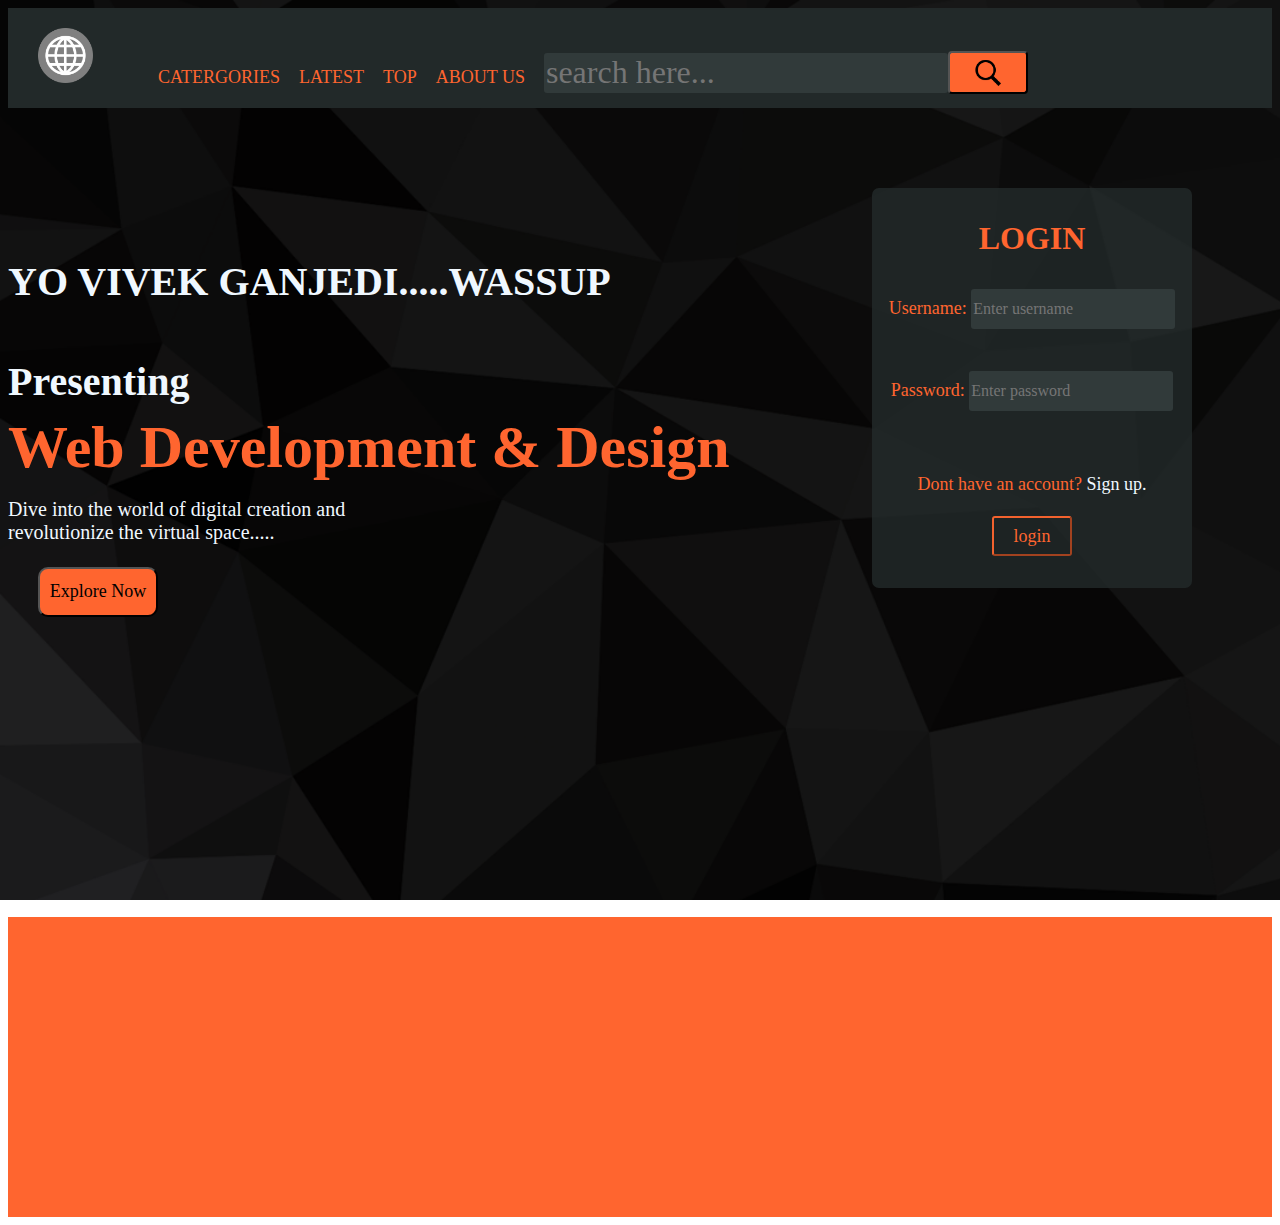
==== index.html @ 972bf260 "Update index.html" ====
<html>
    <head>
        <title>hello</title>
        <link rel="stylesheet" href="web.css">
    </head>
    <body>
        <font style="font-family:monospace">
        <div class="container">
       
            <img class="logo" src="logo.png"  > 
            <div class="menu">
            <ul>
                <li><a href="#" >catergories</a></li>
                <li><a href="#"> latest</a></li>
                <li><a href="#">top</a></li>
                <li><a href="#">about us</a></li>
            </ul>
            <input class="search" type="text" placeholder="search here...">
            <button class="searchbtn">
                
                <img src="icons8-search-50.png" height="30px"width="30px">
            
                        </button>
            </div>

        </div>

        <div class="login">
            <div class="sublogin" >
        <h3>LOGIN</h3>
            
            Username: <input class="sea" type="text" placeholder="Enter username"><br><br><br>
            Password: <input class="sea"type="text" placeholder="Enter password"><br><br><br><br>

            Dont have an account? <a href="#" target="_blank"class="signlnk">Sign up.</a>
<br><br><button class="logbtn">
                login

            </button>

               
            </div>
        
      
        </div>
</font>

      <p>
        <h4>YO VIVEK GANJEDI.....WASSUP</h4>
        <h4>Presenting</h4>
        <h1>Web Development & Design</h1>
        <div class="subtxt">
        Dive into the world of digital creation and <br>
        revolutionize the virtual space.....<br><br>
        <button class="explore">Explore Now</button>
    </div>
      </p>
      <div class="aboutus">
          <center>
         <h6> YO VIVEK GANJEDI.......WASSUP</h6>
          </center>
    
      </div>
    </body>
</html>
---- web.css ----
*{
    font-family: montserrat;
}
.container{

    padding: 0 ;
    margin: 0;
    border: none;
    height: 100px;
    text-decoration: none;
    width:auto;
    background-color:#232b2bf5;
    
    

}

.logo{
    
    height: 55px;
    width: 55px;
    margin-left: 30px;
    margin-top: 20px;
    
}

.menu,ul{
   
    font-size: large;
    text-transform: uppercase;
    margin-right: 300px;
    margin-left: 450px;
}

.menu,ul,li{
    
    display: inline-block;
    line-height: 80px;
    margin:0 7px ;
    font-family:Arial, Helvetica, sans-serif;

}
*{

    text-decoration: none;
    
    
}
*{
    color:#FF652F;
    font-family: montserrat;

}
.menu{
    cursor: pointer;
}
a:hover{

    color: aliceblue;
}

body{

    background-image: url(bgblack.png);
    background-attachment:fixed;
    background-size: cover;
    font-family: montserrat;

    
}

.login{

 
    height:400px;
    width:320px;
    border-radius: 7px;
    float:right;
    padding: 0;
    margin:80px;

}
.login{

    background-color: #232b2bca;
    text-align: center;
    
    
}


.search{

    margin-bottom: 20px;
    height:40px;
    border-radius: 3px;
    border: none;
    font-size:2rem;
    background-color: #313a3a;
    color:#FF652F;

    


};

button{

    background-color: #FF652F;
}

button:hover{
    background-color:#f15129;
}

button{

    background-color: #FF652F;
    border-radius: 2px;
    padding-top: 3px;
    padding-bottom:3px;
    padding-left: 5px;
    padding-right: 5px;
   
   
}
button{
    height:43px;
    width:80px;
    border-radius: 4px;
}

.searchbtn{
    float:right;
    margin-top: 14px;

}

.sea{
    height:40px;
    border-radius: 3px;
    border: none;
    font-size:1rem;
    background-color: #313a3a;
    color:#FF652F;


}

.sublogin{

    font-size: medium;
}

.signlnk{

    text-decoration: dashed;
    color: aliceblue;
}

.signlnk:hover{

    color:rgb(58, 146, 240);
}



h3{
    font-weight: bold;
    font-size: xx-large;
}
.sublogin{
    align-items: center;
    font-size: large;
}

.logbtn{

    background-color: transparent;
    border-color:#ff662ff1;
    height:40px;
    width:80px;
    font-size: large;
    border-radius: 3px;
    transition:  0.4s;
}

.logbtn:hover{

    color: #1e2323;
    opacity:0.8;
    background-color: #ff662fba;
    font-weight: bold;

}

p{

    margin-top: 150px;
    justify-items: center;
}

h1{
    margin-top: -45px;
    font-size: 60px;
}
h4{
    font-size: 40px;
    color:aliceblue;
}

.subtxt{
    margin-top: -25px;
    font-size: 20px;
    color:aliceblue;
}

.aboutus{


    margin-bottom: auto;
    height:300px;
    width: auto;
    background-color: #FF652F;
}
.aboutus{
    margin-top: 300px;
}

.explore{

    height: 50px;
    width: 120px;
    margin-left: 30px;
    background-color:#FF652F;
    font-size: large;
    color: #1e2323;
    border-radius: 10px;
    transition: 0.15s;
}

.explore:hover{
    background-color: #f98256;
    box-shadow: 3px 3px 15px rgba(255, 255, 255, 0.356);


}
.explore{

    font-size: xxlarge;
    color: black;
}

h6{
    margin-top:40px;
}
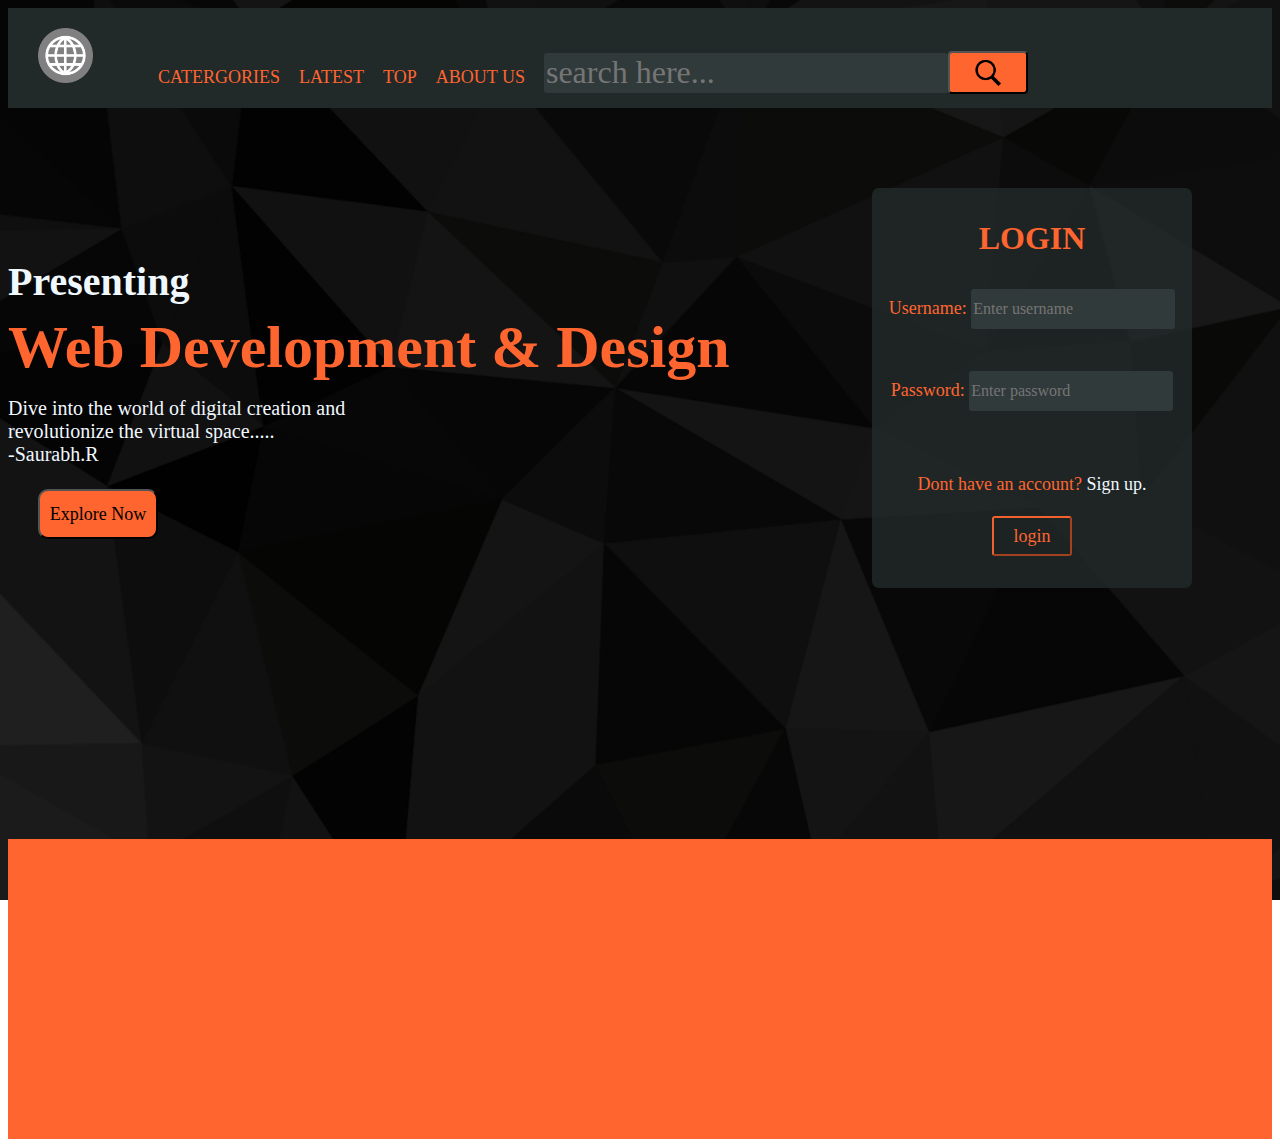
==== commit 45f89b6e: "Update index.html" ====
--- a/index.html
+++ b/index.html
@@ -46,12 +46,12 @@
 </font>
 
       <p>
-        <h4>YO VIVEK GANJEDI.....WASSUP</h4>
         <h4>Presenting</h4>
         <h1>Web Development & Design</h1>
         <div class="subtxt">
         Dive into the world of digital creation and <br>
-        revolutionize the virtual space.....<br><br>
+        revolutionize the virtual space.....
+            <br>-Saurabh.R <br><br>
         <button class="explore">Explore Now</button>
     </div>
       </p>
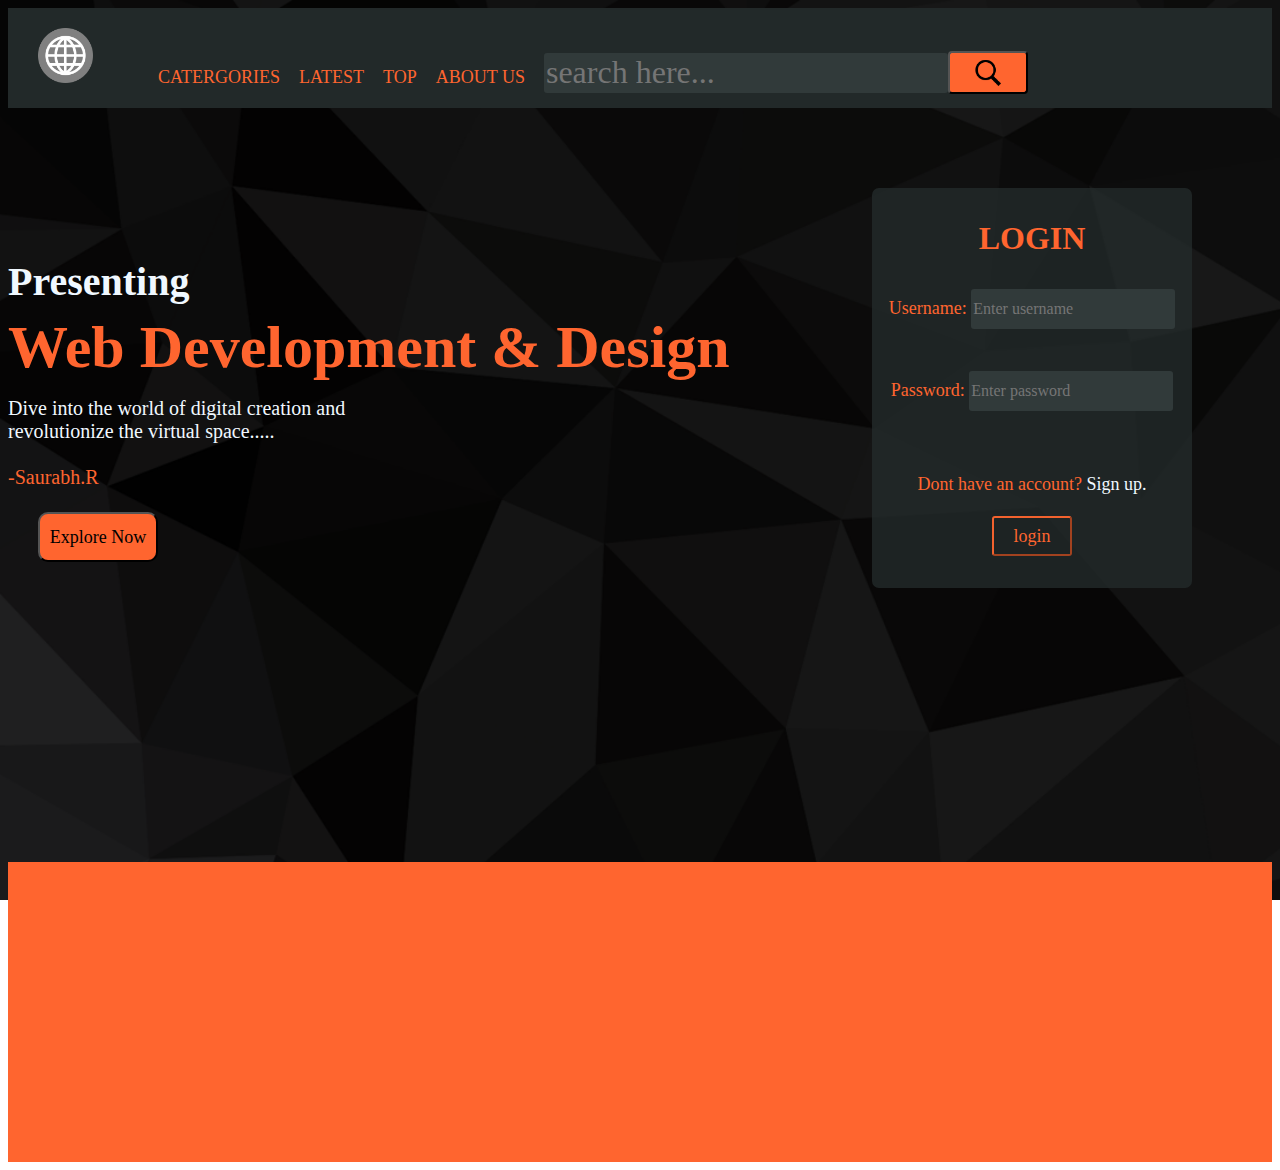
==== commit 3cc0c954: "Update index.html" ====
--- a/index.html
+++ b/index.html
@@ -51,7 +51,7 @@
         <div class="subtxt">
         Dive into the world of digital creation and <br>
         revolutionize the virtual space.....
-            <br>-Saurabh.R <br><br>
+            <br><br><span class="me">-Saurabh.R</span> <br><br>
         <button class="explore">Explore Now</button>
     </div>
       </p>
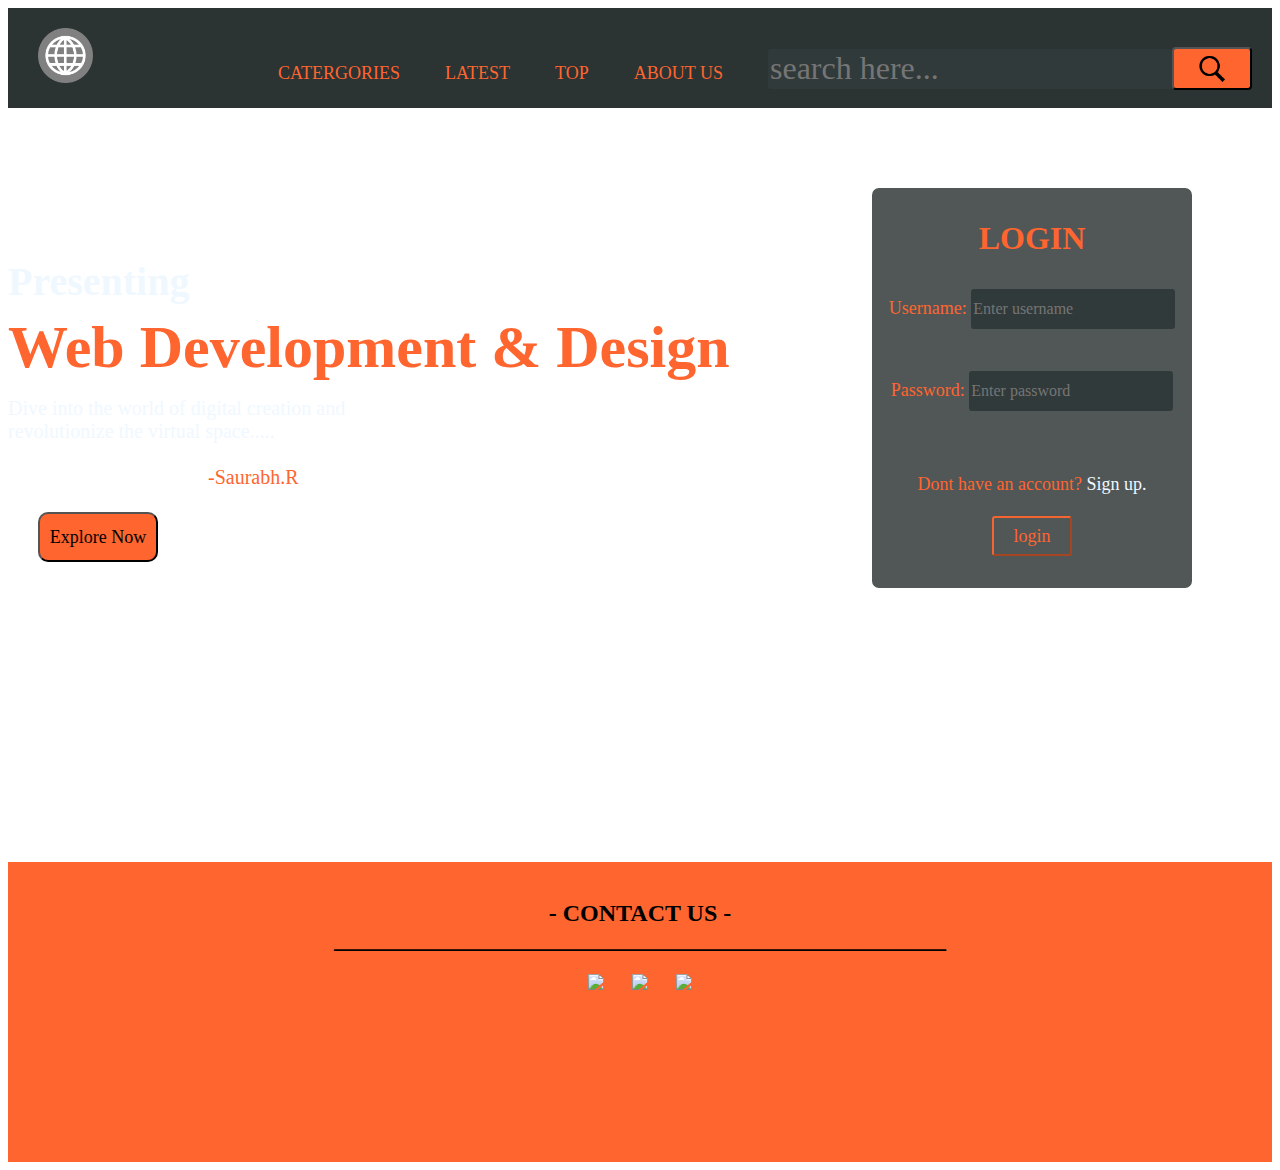
==== commit f5deb6aa: "Update index.html" ====
--- a/index.html
+++ b/index.html
@@ -55,11 +55,17 @@
         <button class="explore">Explore Now</button>
     </div>
       </p>
-      <div class="aboutus">
-          <center>
-         <h6> YO VIVEK GANJEDI.......WASSUP</h6>
-          </center>
+     <div class="aboutus">
+        <br>
+        <center>
+          <h2 style="color: black;"> - CONTACT US -<br>
+          ___________________________________________________</h2>
+          <a href="https://www.instagram.com/vivekviki06/" title="instagram"><img class="insta" src="images/twitter2.png"></a>&nbsp;&nbsp;&nbsp;&nbsp;&nbsp;&nbsp;
+          <a href="https://twitter.com/elonmusk" title="twitter"><img class="x" src="images/x.png"></a>&nbsp;&nbsp;&nbsp;&nbsp;&nbsp;&nbsp;
+          <a href="https://www.youtube.com/watch?v=dQw4w9WgXcQ" title="linkedin"><img class="lnk" src="images/linkedin.png"></a>
+        </center>
     
       </div>
+     
     </body>
 </html>
--- a/web.css
+++ b/web.css
@@ -10,8 +10,9 @@
     text-decoration: none;
     width:auto;
     background-color:#232b2bf5;
-    
-    
+    box-sizing:border-box;
+    display:flex;
+    justify-content:flex-end;
 
 }
 
@@ -21,6 +22,7 @@
     width: 55px;
     margin-left: 30px;
     margin-top: 20px;
+    margin-right:auto;
     
 }
 
@@ -28,15 +30,14 @@
    
     font-size: large;
     text-transform: uppercase;
-    margin-right: 300px;
-    margin-left: 450px;
+   
 }
 
 .menu,ul,li{
     
     display: inline-block;
-    line-height: 80px;
-    margin:0 7px ;
+    line-height: 130px;
+    margin:0px 20px ;
     font-family:Arial, Helvetica, sans-serif;
 
 }
@@ -56,12 +57,12 @@
 }
 a:hover{
 
-    color: aliceblue;
+    color: white;
 }
 
 body{
 
-    background-image: url(bgblack.png);
+    background-image: url(orblackhd.gif);
     background-attachment:fixed;
     background-size: cover;
     font-family: montserrat;
@@ -132,7 +133,7 @@
 
 .searchbtn{
     float:right;
-    margin-top: 14px;
+    margin-top: 39px;
 
 }
 
@@ -255,4 +256,8 @@
     margin-top:40px;
 }
 
-
+.me{
+    margin-left: 200px;
+}
+
+
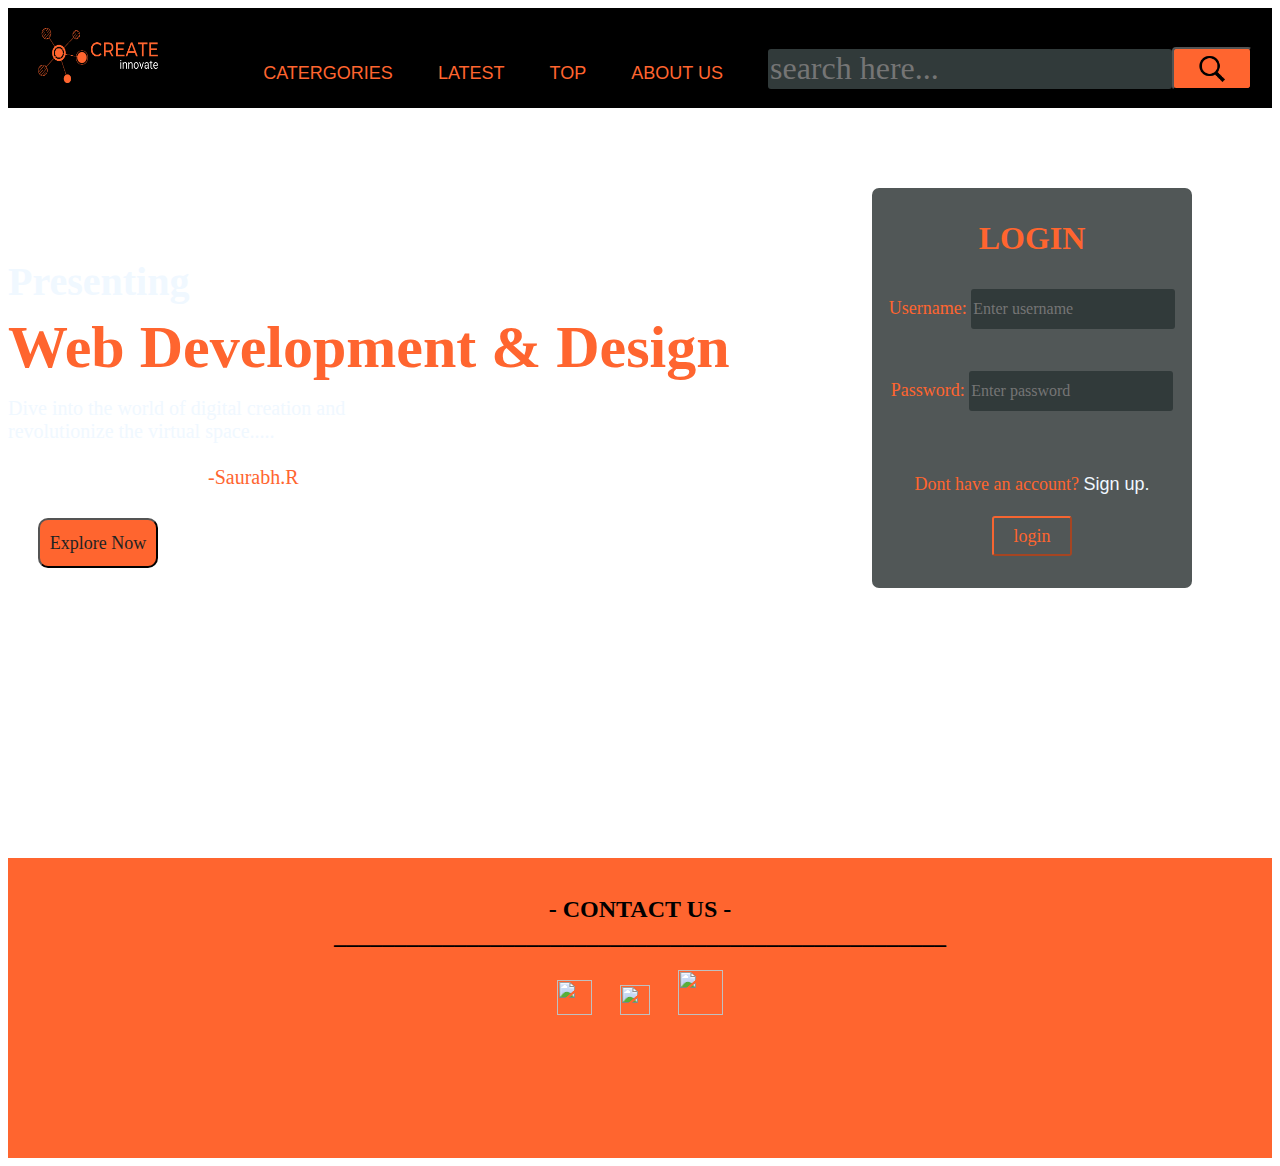
==== commit af1679d5: "Update index.html" ====
--- a/index.html
+++ b/index.html
@@ -7,7 +7,7 @@
         <font style="font-family:monospace">
         <div class="container">
        
-            <img class="logo" src="logo.png"  > 
+            <img class="logo" src="mylogo.png"  > 
             <div class="menu">
             <ul>
                 <li><a href="#" >catergories</a></li>
@@ -51,11 +51,12 @@
         <div class="subtxt">
         Dive into the world of digital creation and <br>
         revolutionize the virtual space.....
-            <br><br><span class="me">-Saurabh.R</span> <br><br>
-        <button class="explore">Explore Now</button>
+            <br><br><span class="me">-Saurabh.R</span> <br><br><br><br>
+        <a href="https://www.google.com/search?q=web+development+and+design&oq=web+development+and+design&gs_lcrp=EgZjaHJvbWUyBggAEEUYOdIBCTEyNTY3ajBqMagCALACAA&sourceid=chrome&ie=UTF-8">
+        <button class="explore" >Explore Now</button>
     </div>
       </p>
-     <div class="aboutus">
+       <div class="aboutus">
         <br>
         <center>
           <h2 style="color: black;"> - CONTACT US -<br>
@@ -67,5 +68,7 @@
     
       </div>
      
+    
+      </div>
     </body>
 </html>
--- a/web.css
+++ b/web.css
@@ -9,7 +9,7 @@
     height: 100px;
     text-decoration: none;
     width:auto;
-    background-color:#232b2bf5;
+    background-color:black;
     box-sizing:border-box;
     display:flex;
     justify-content:flex-end;
@@ -19,7 +19,7 @@
 .logo{
     
     height: 55px;
-    width: 55px;
+    width: 120px;
     margin-left: 30px;
     margin-top: 20px;
     margin-right:auto;
@@ -55,9 +55,28 @@
 .menu{
     cursor: pointer;
 }
+a,.signlnk{
+    transition: 0.2s;
+    position: relative;
+    font-family: 'Poppins',sans-serif;
+
+}
+a:after,.explore{
+    content: "";
+    position: absolute;
+    background-color: #FF652F;
+    height: 3px;
+    width: 0;
+    left:0;
+    bottom:-10px;
+    transition:0.3s;
+}
 a:hover{
 
-    color: white;
+    color: aliceblue;
+}
+a:hover:after,.explore{
+    width:100%;
 }
 
 body{
@@ -238,18 +257,14 @@
     color: #1e2323;
     border-radius: 10px;
     transition: 0.15s;
+    margin-top: 50px;
+    
 }
 
 .explore:hover{
-    background-color: #f98256;
-    box-shadow: 3px 3px 15px rgba(255, 255, 255, 0.356);
-
-
-}
-.explore{
-
-    font-size: xxlarge;
-    color: black;
+    background-color:#313a3a;
+    box-shadow: 3px 3px 15px rgba(255, 101, 47, 1);
+    color:#FF652F;
 }
 
 h6{
@@ -260,4 +275,21 @@
     margin-left: 200px;
 }
 
-
+.insta{
+    height: 35px;
+    width:35px;
+    margin-bottom: 10px;
+}
+.x{
+    height: 30px;
+    width:30px;
+    margin-bottom: 10px;
+}
+.lnk{
+    margin-top: px;
+    height: 45px;
+    width:45px;
+    margin-bottom: 3px;
+}
+
+
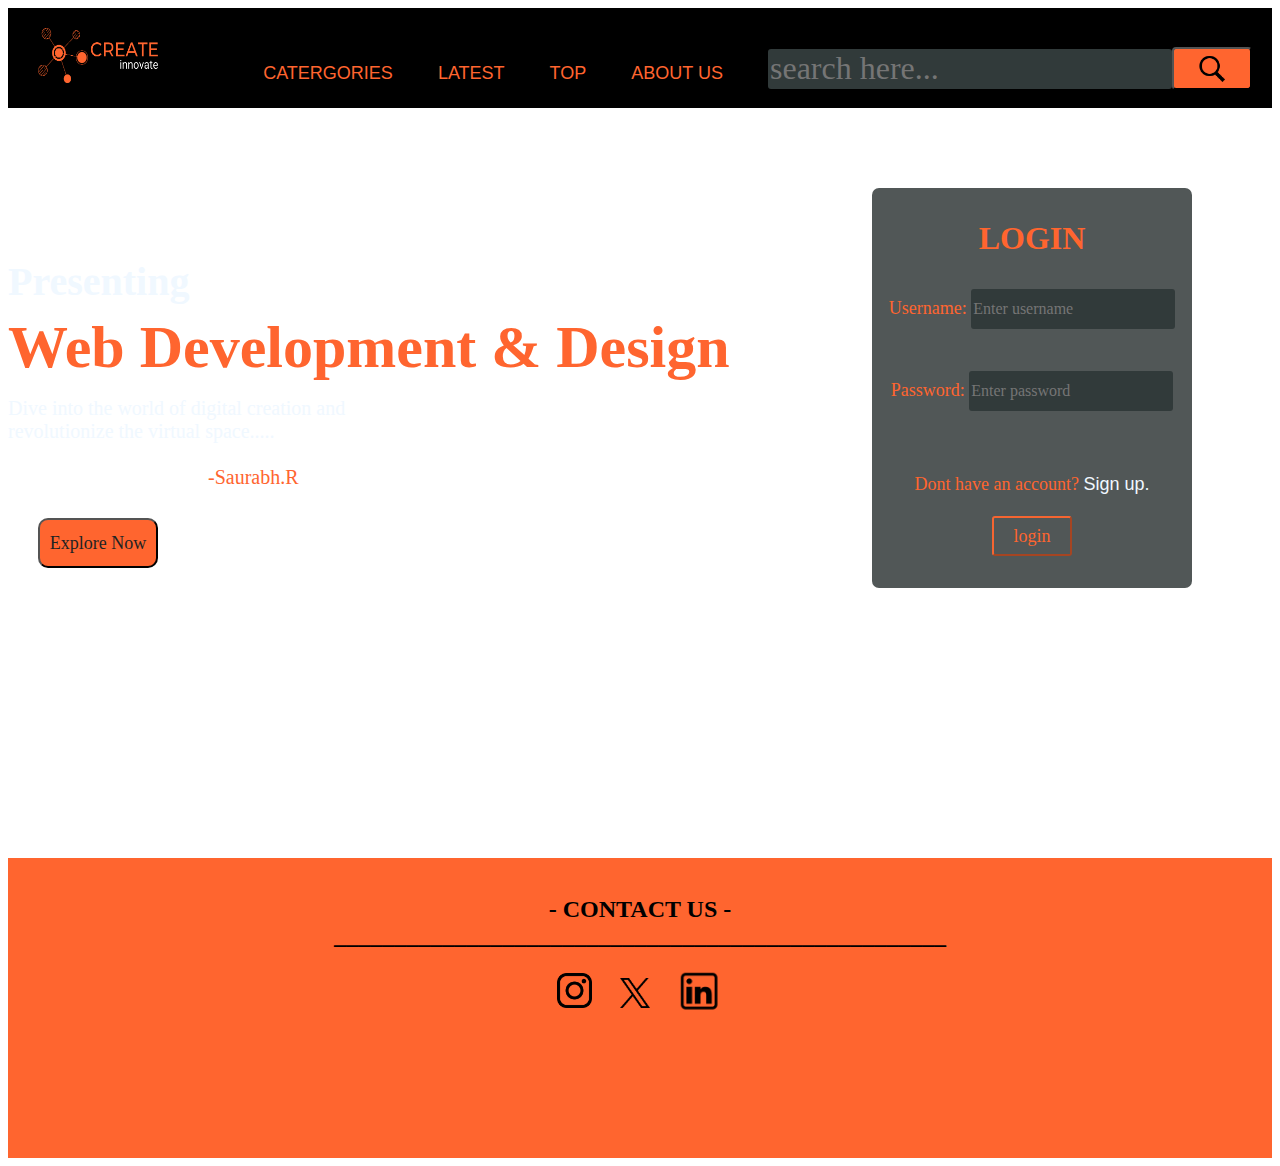
==== commit a2059214: "Update index.html" ====
--- a/index.html
+++ b/index.html
@@ -61,9 +61,9 @@
         <center>
           <h2 style="color: black;"> - CONTACT US -<br>
           ___________________________________________________</h2>
-          <a href="https://www.instagram.com/vivekviki06/" title="instagram"><img class="insta" src="images/twitter2.png"></a>&nbsp;&nbsp;&nbsp;&nbsp;&nbsp;&nbsp;
-          <a href="https://twitter.com/elonmusk" title="twitter"><img class="x" src="images/x.png"></a>&nbsp;&nbsp;&nbsp;&nbsp;&nbsp;&nbsp;
-          <a href="https://www.youtube.com/watch?v=dQw4w9WgXcQ" title="linkedin"><img class="lnk" src="images/linkedin.png"></a>
+          <a href="https://www.instagram.com/vivekviki06/" title="instagram"><img class="insta" src="twitter2.png"></a>&nbsp;&nbsp;&nbsp;&nbsp;&nbsp;&nbsp;
+          <a href="https://twitter.com/elonmusk" title="twitter"><img class="x" src="x.png"></a>&nbsp;&nbsp;&nbsp;&nbsp;&nbsp;&nbsp;
+          <a href="https://www.youtube.com/watch?v=dQw4w9WgXcQ" title="linkedin"><img class="lnk" src="linkedin.png"></a>
         </center>
     
       </div>
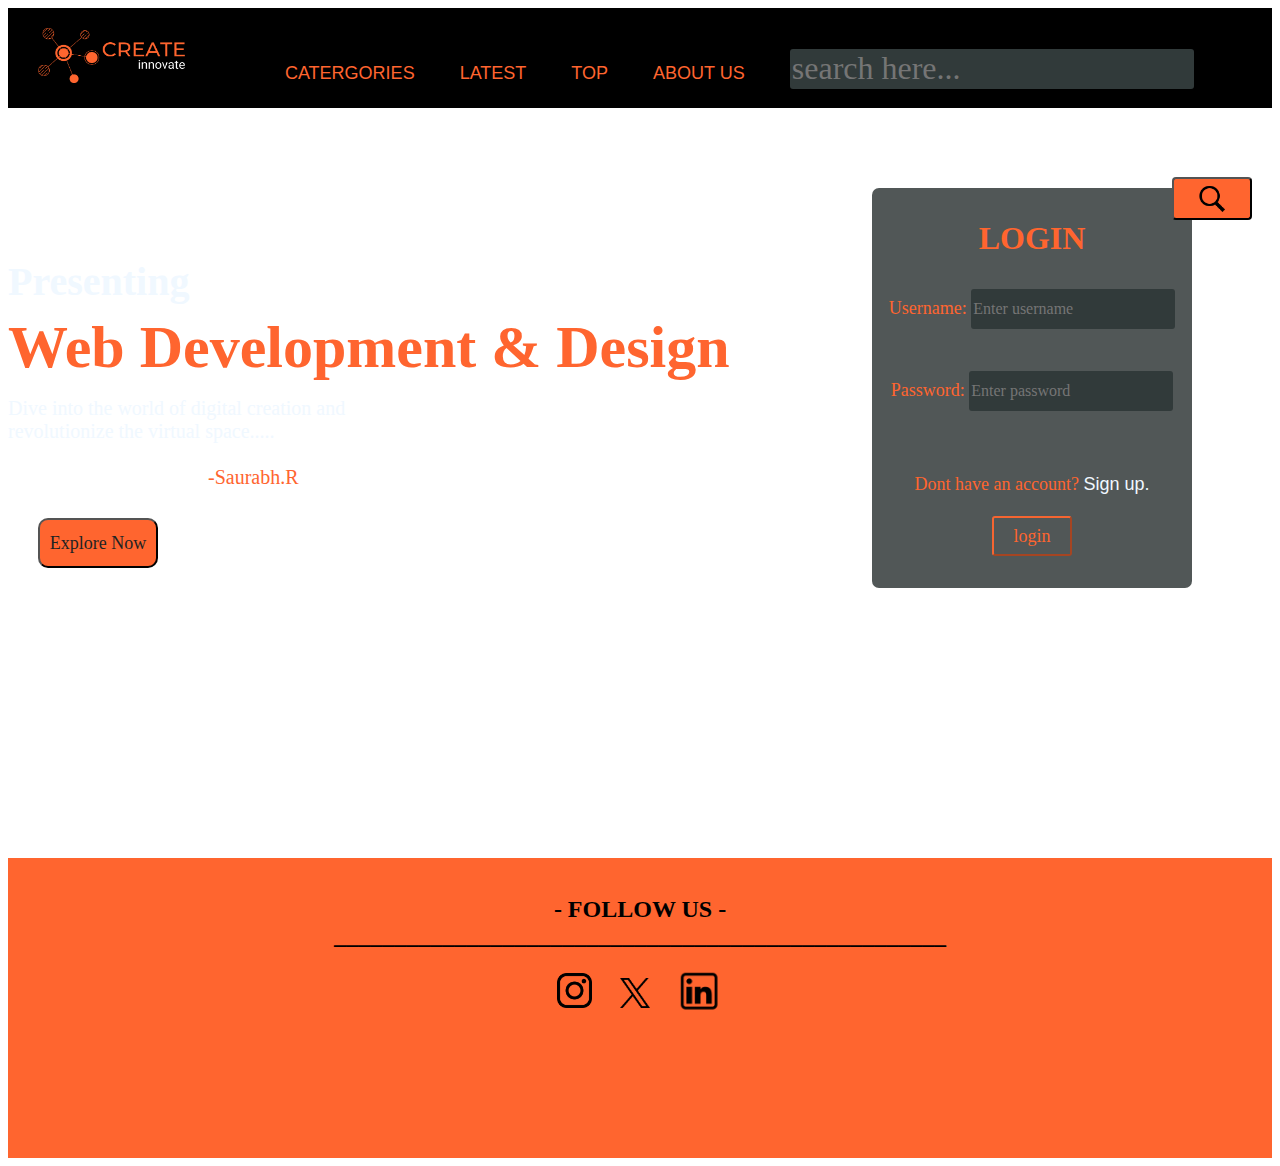
==== commit dd530f4d: "Update index.html" ====
--- a/index.html
+++ b/index.html
@@ -59,7 +59,7 @@
        <div class="aboutus">
         <br>
         <center>
-          <h2 style="color: black;"> - CONTACT US -<br>
+          <h2 style="color: black;"> - FOLLOW US -<br>
           ___________________________________________________</h2>
           <a href="https://www.instagram.com/vivekviki06/" title="instagram"><img class="insta" src="twitter2.png"></a>&nbsp;&nbsp;&nbsp;&nbsp;&nbsp;&nbsp;
           <a href="https://twitter.com/elonmusk" title="twitter"><img class="x" src="x.png"></a>&nbsp;&nbsp;&nbsp;&nbsp;&nbsp;&nbsp;
--- a/web.css
+++ b/web.css
@@ -19,7 +19,7 @@
 .logo{
     
     height: 55px;
-    width: 120px;
+    width: 150px;
     margin-left: 30px;
     margin-top: 20px;
     margin-right:auto;
